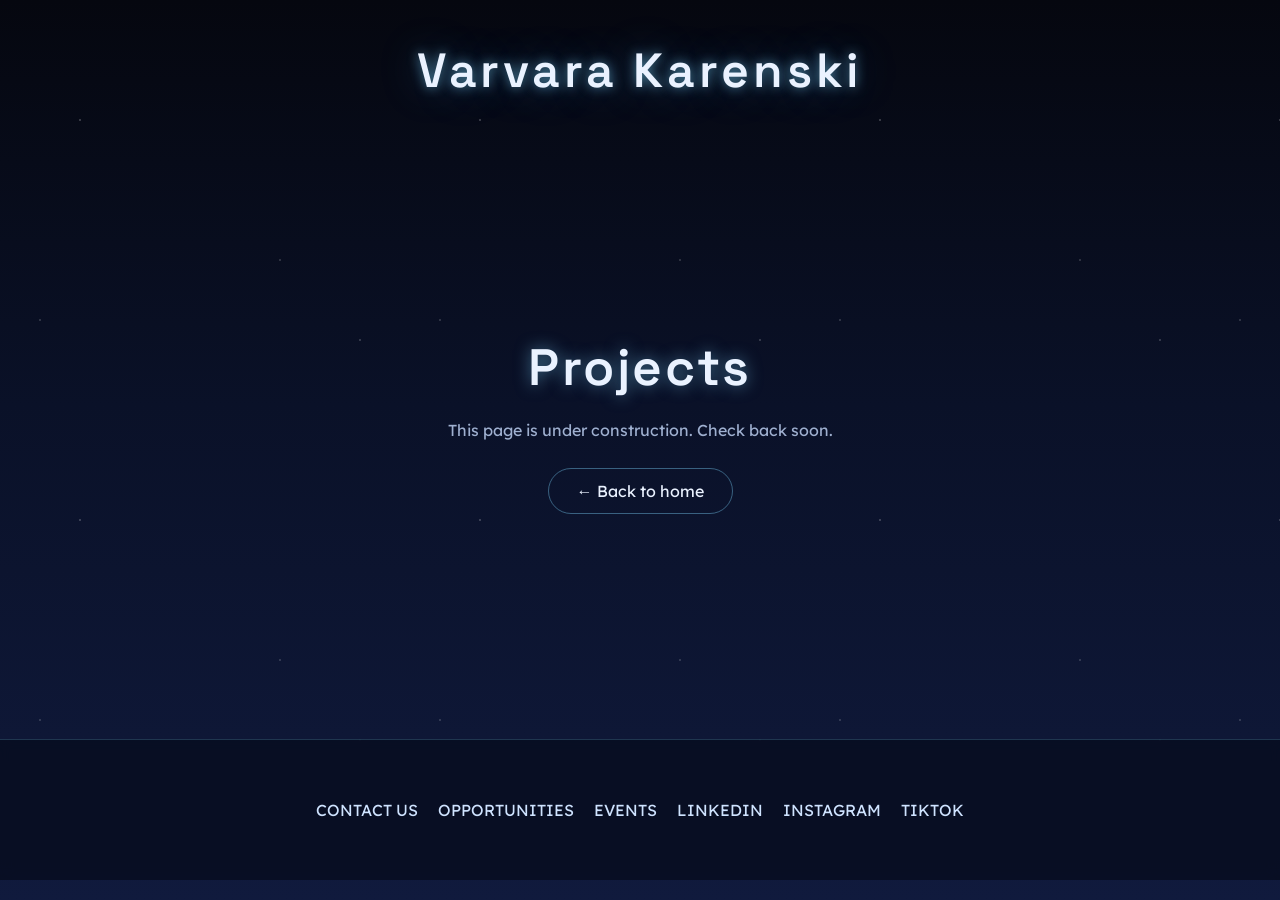
==== projects.html @ 0d8dbd5d "Added common theme and filler pages" ====
<!DOCTYPE html>
<html lang="en">
    <head>
        <meta charset="UTF-8">
        <title>Projects</title>
        <link rel="preconnect" href="https://fonts.googleapis.com">
        <link rel="preconnect" href="https://fonts.gstatic.com" crossorigin>
        <link href="https://fonts.googleapis.com/css2?family=Space+Grotesk:wght@400;500;600;700&family=Lexend:wght@300;400;500&display=swap" rel="stylesheet">
        <link rel="stylesheet" href="style.css">
    </head>
    <body>
        <div class="header">
            <a class="home-link" href="index.html">
                <h1>Varvara Karenski</h1>
            </a>
        </div>

        <div class="placeholder">
            <h2>Projects</h2>
            <p>This page is under construction. Check back soon.</p>
            <a class="back" href="index.html">&larr; Back to home</a>
        </div>

        <div class="footer">
            <a href="mailto:bostonastroinfo@gmail.com">CONTACT US</a>
            <a href="index.html">OPPORTUNITIES</a>
            <a href="index.html">EVENTS</a>
            <a href="">LINKEDIN</a>
            <a href="https://www.instagram.com/bostonastronomy/">INSTAGRAM</a>
            <a href="https://www.tiktok.com/@bostonastronomy?lang=en">TIKTOK</a>
        </div>
    </body>
</html>
---- style.css ----
* {
    box-sizing: border-box;
}

html, body {
    margin: 0;
    padding: 0;
    min-height: 100%;
}

body {
    font-family: 'Lexend', sans-serif;
    color: #eaf2ff;
    background-color: #05070f;
    background-image:
        radial-gradient(1.5px 1.5px at 20% 30%, rgba(255, 255, 255, 0.9), transparent 60%),
        radial-gradient(1.5px 1.5px at 70% 65%, rgba(255, 255, 255, 0.7), transparent 60%),
        radial-gradient(1px 1px at 50% 15%, rgba(255, 255, 255, 0.8), transparent 60%),
        radial-gradient(1px 1px at 85% 40%, rgba(255, 255, 255, 0.6), transparent 60%),
        radial-gradient(1.5px 1.5px at 10% 80%, rgba(255, 255, 255, 0.7), transparent 60%),
        radial-gradient(1px 1px at 35% 90%, rgba(255, 255, 255, 0.5), transparent 60%),
        radial-gradient(1px 1px at 60% 50%, rgba(255, 255, 255, 0.6), transparent 60%),
        radial-gradient(1.5px 1.5px at 90% 85%, rgba(255, 255, 255, 0.8), transparent 60%),
        linear-gradient(180deg, #05070f 0%, #0a1128 45%, #101a3d 100%);
    background-repeat: repeat, repeat, repeat, repeat, repeat, repeat, repeat, repeat, no-repeat;
    background-size: 400px 400px, 400px 400px, 400px 400px, 400px 400px, 400px 400px, 400px 400px, 400px 400px, 400px 400px, cover;
    background-attachment: fixed;
    min-height: 100vh;
}

.header {
    padding: 2.5rem 1.5rem 0.5rem;
    text-align: center;
}

.header h1 {
    display: inline-block;
    margin: 0;
    font-family: 'Space Grotesk', sans-serif;
    font-weight: 600;
    font-size: clamp(1.8rem, 4vw, 3rem);
    letter-spacing: 0.08em;
    color: #eaf2ff;
    text-shadow: 0 0 12px rgba(125, 216, 255, 0.6), 0 0 40px rgba(77, 168, 255, 0.35);
}

.home-link {
    text-decoration: none;
}

/* Placeholder pages (publications, projects, skills) */
.placeholder {
    min-height: 70vh;
    display: flex;
    flex-direction: column;
    align-items: center;
    justify-content: center;
    text-align: center;
    padding: 4rem 1.5rem;
    gap: 1.25rem;
}

.placeholder h2 {
    margin: 0;
    font-family: 'Space Grotesk', sans-serif;
    font-weight: 600;
    font-size: clamp(2rem, 5vw, 3.2rem);
    letter-spacing: 0.05em;
    color: #eaf2ff;
    text-shadow: 0 0 16px rgba(125, 216, 255, 0.5);
}

.placeholder p {
    margin: 0;
    max-width: 32rem;
    color: #9fb0d0;
}

.placeholder a.back {
    margin-top: 0.5rem;
    padding: 0.75rem 1.75rem;
    border: 1px solid rgba(125, 216, 255, 0.4);
    border-radius: 999px;
    color: #eaf2ff;
    text-decoration: none;
    transition: background-color 0.25s ease, box-shadow 0.25s ease;
}

.placeholder a.back:hover {
    background-color: rgba(125, 216, 255, 0.12);
    box-shadow: 0 0 20px rgba(77, 168, 255, 0.35);
}

.footer {
    background-color: rgba(8, 14, 32, 0.85);
    border-top: 1px solid rgba(125, 216, 255, 0.2);
    backdrop-filter: blur(6px);
    margin: 0;
    padding: 50px;
    display: flex;
    flex-direction: row;
    flex-wrap: wrap;
    justify-content: center;
    align-items: center;
}

.footer a {
    font-family: 'Lexend', sans-serif;
    color: #cfe3ff;
    text-decoration: none;
    padding: 10px;
    transition: color 0.25s ease, text-shadow 0.25s ease;
}

.footer a:hover {
    color: #ffb37d;
    text-shadow: 0 0 10px rgba(255, 145, 77, 0.6);
}
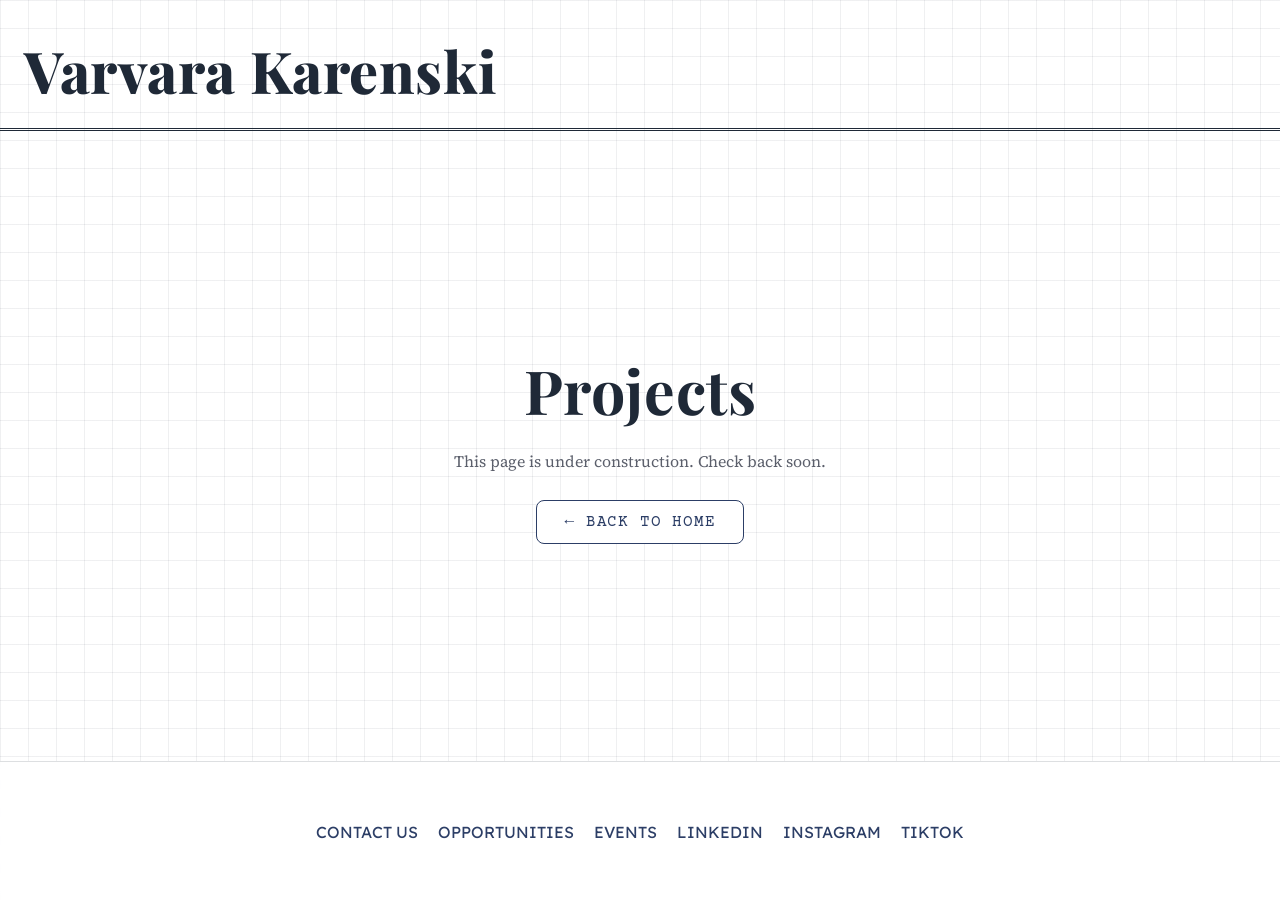
==== commit 4cf1b893: "Homepage redesign" ====
--- a/projects.html
+++ b/projects.html
@@ -5,7 +5,7 @@
         <title>Projects</title>
         <link rel="preconnect" href="https://fonts.googleapis.com">
         <link rel="preconnect" href="https://fonts.gstatic.com" crossorigin>
-        <link href="https://fonts.googleapis.com/css2?family=Space+Grotesk:wght@400;500;600;700&family=Lexend:wght@300;400;500&display=swap" rel="stylesheet">
+        <link href="https://fonts.googleapis.com/css2?family=Playfair+Display:wght@600;700;800&family=Source+Serif+4:wght@400;600&family=Courier+Prime:wght@400;700&family=Lexend:wght@300;400;500&display=swap" rel="stylesheet">
         <link rel="stylesheet" href="style.css">
     </head>
     <body>
--- a/style.css
+++ b/style.css
@@ -9,46 +9,70 @@
 }
 
 body {
-    font-family: 'Lexend', sans-serif;
-    color: #eaf2ff;
-    background-color: #05070f;
+    font-family: 'Source Serif 4', Georgia, serif;
+    color: #2c2c34;
+    background-color: #ffffff;
     background-image:
-        radial-gradient(1.5px 1.5px at 20% 30%, rgba(255, 255, 255, 0.9), transparent 60%),
-        radial-gradient(1.5px 1.5px at 70% 65%, rgba(255, 255, 255, 0.7), transparent 60%),
-        radial-gradient(1px 1px at 50% 15%, rgba(255, 255, 255, 0.8), transparent 60%),
-        radial-gradient(1px 1px at 85% 40%, rgba(255, 255, 255, 0.6), transparent 60%),
-        radial-gradient(1.5px 1.5px at 10% 80%, rgba(255, 255, 255, 0.7), transparent 60%),
-        radial-gradient(1px 1px at 35% 90%, rgba(255, 255, 255, 0.5), transparent 60%),
-        radial-gradient(1px 1px at 60% 50%, rgba(255, 255, 255, 0.6), transparent 60%),
-        radial-gradient(1.5px 1.5px at 90% 85%, rgba(255, 255, 255, 0.8), transparent 60%),
-        linear-gradient(180deg, #05070f 0%, #0a1128 45%, #101a3d 100%);
-    background-repeat: repeat, repeat, repeat, repeat, repeat, repeat, repeat, repeat, no-repeat;
-    background-size: 400px 400px, 400px 400px, 400px 400px, 400px 400px, 400px 400px, 400px 400px, 400px 400px, 400px 400px, cover;
+        linear-gradient(to right, rgba(30, 41, 59, 0.07) 1px, transparent 1px),
+        linear-gradient(to bottom, rgba(30, 41, 59, 0.07) 1px, transparent 1px);
+    background-size: 28px 28px;
+    background-position: 0 0;
     background-attachment: fixed;
     min-height: 100vh;
 }
 
+.navbar{
+    background-color: #ffffff;
+    height: 100px;
+    margin: 0;
+    padding: 0;
+    border-bottom: 1.5px solid rgba(30, 41, 59, 0.15);
+    /*Flex*/
+    display: flex;
+    flex-direction: row;
+    flex-wrap: nowrap;
+    justify-content: center;
+    align-items: center;
+    }
+
+.navbar a{
+    color: #1f2937;
+    text-decoration: none;
+    padding: 15px;
+    font-family: 'Lexend', sans-serif;
+}
+
+.navbar a:hover{
+    color: #d1495b;
+    text-decoration: none;
+    padding: 15px;
+}
+
+.navbar img{
+    height: 80%;
+    width: auto;
+    padding: 5px;
+}
+
 .header {
-    padding: 2.5rem 1.5rem 0.5rem;
-    text-align: center;
+    padding: 2rem 1.5rem 1.25rem;
+    border-bottom: 3px double #1f2937;
 }
 
 .header h1 {
     display: inline-block;
     margin: 0;
-    font-family: 'Space Grotesk', sans-serif;
-    font-weight: 600;
-    font-size: clamp(1.8rem, 4vw, 3rem);
-    letter-spacing: 0.08em;
-    color: #eaf2ff;
-    text-shadow: 0 0 12px rgba(125, 216, 255, 0.6), 0 0 40px rgba(77, 168, 255, 0.35);
+    font-family: 'Playfair Display', serif;
+    font-weight: 800;
+    font-size: clamp(2.2rem, 5vw, 3.6rem);
+    letter-spacing: 0.01em;
+    color: #1f2937;
 }
 
 .home-link {
     text-decoration: none;
 }
 
-/* Placeholder pages (publications, projects, skills) */
 .placeholder {
     min-height: 70vh;
     display: flex;
@@ -62,39 +86,43 @@
 
 .placeholder h2 {
     margin: 0;
-    font-family: 'Space Grotesk', sans-serif;
-    font-weight: 600;
-    font-size: clamp(2rem, 5vw, 3.2rem);
-    letter-spacing: 0.05em;
-    color: #eaf2ff;
-    text-shadow: 0 0 16px rgba(125, 216, 255, 0.5);
+    font-family: 'Playfair Display', serif;
+    font-weight: 700;
+    font-size: clamp(2.4rem, 6vw, 3.8rem);
+    letter-spacing: 0.01em;
+    color: #1f2937;
 }
 
 .placeholder p {
     margin: 0;
     max-width: 32rem;
-    color: #9fb0d0;
+    color: #5b5f6b;
 }
 
 .placeholder a.back {
     margin-top: 0.5rem;
     padding: 0.75rem 1.75rem;
-    border: 1px solid rgba(125, 216, 255, 0.4);
-    border-radius: 999px;
-    color: #eaf2ff;
+    border: 1.5px solid #2c3e66;
+    border-radius: 8px;
+    background-color: #ffffff;
+    color: #2c3e66;
     text-decoration: none;
-    transition: background-color 0.25s ease, box-shadow 0.25s ease;
+    font-family: 'Courier Prime', monospace;
+    text-transform: uppercase;
+    letter-spacing: 0.05em;
+    transition: background-color 0.25s ease, box-shadow 0.25s ease, transform 0.15s ease;
 }
 
 .placeholder a.back:hover {
-    background-color: rgba(125, 216, 255, 0.12);
-    box-shadow: 0 0 20px rgba(77, 168, 255, 0.35);
+    background-color: #eef2ff;
+    box-shadow: 2px 2px 0 rgba(44, 62, 102, 0.4);
+    transform: translate(-1px, -1px);
 }
 
 .footer {
-    background-color: rgba(8, 14, 32, 0.85);
-    border-top: 1px solid rgba(125, 216, 255, 0.2);
-    backdrop-filter: blur(6px);
+    background-color: rgba(255, 255, 255, 0.9);
+    border-top: 1.5px solid rgba(30, 41, 59, 0.15);
+    backdrop-filter: blur(4px);
     margin: 0;
     padding: 50px;
     display: flex;
@@ -106,13 +134,12 @@
 
 .footer a {
     font-family: 'Lexend', sans-serif;
-    color: #cfe3ff;
+    color: #2c3e66;
     text-decoration: none;
     padding: 10px;
-    transition: color 0.25s ease, text-shadow 0.25s ease;
+    transition: color 0.25s ease;
 }
 
 .footer a:hover {
-    color: #ffb37d;
-    text-shadow: 0 0 10px rgba(255, 145, 77, 0.6);
+    color: #d1495b;
 }
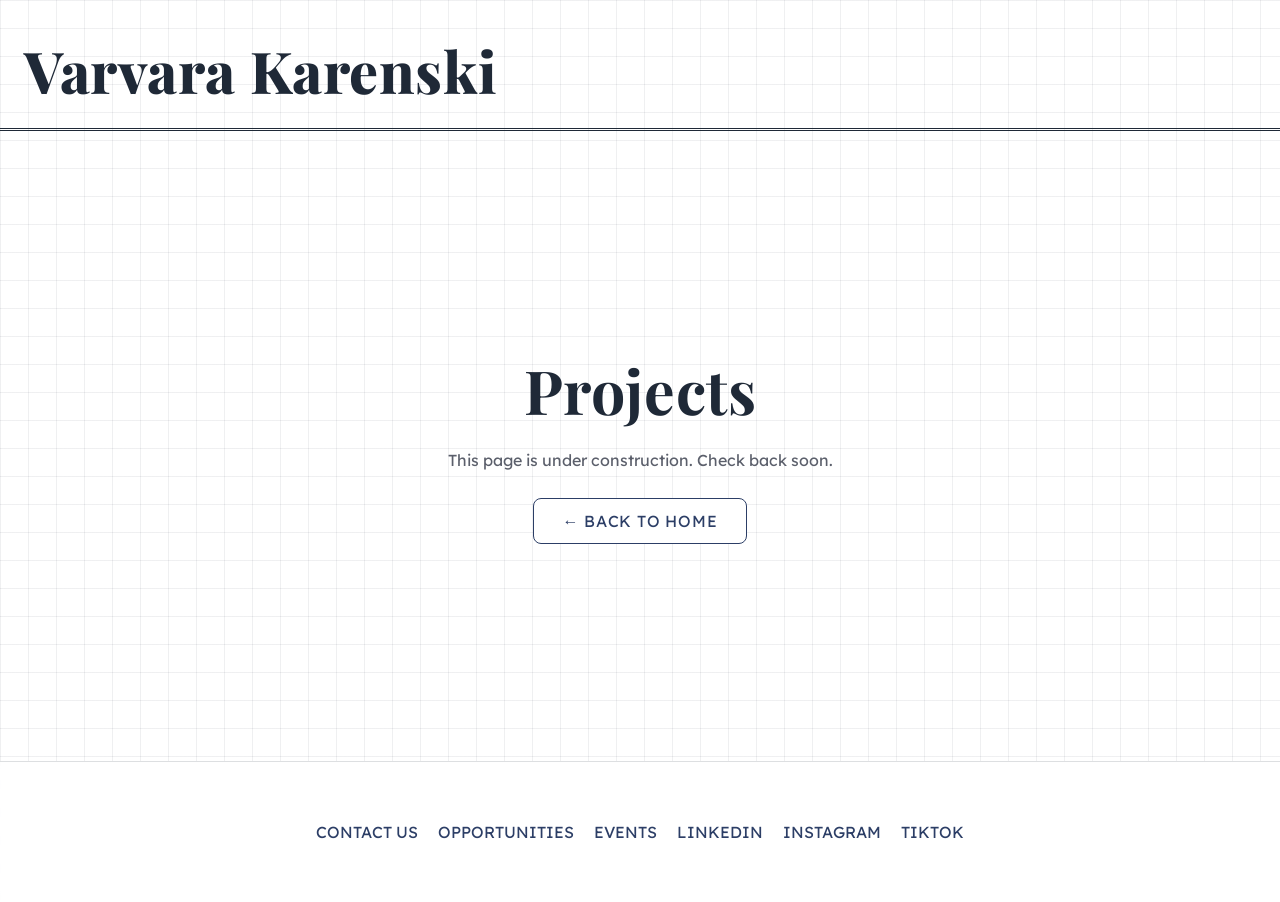
==== commit 05ea3f19: "Updating tutoring page" ====
--- a/projects.html
+++ b/projects.html
@@ -5,7 +5,7 @@
         <title>Projects</title>
         <link rel="preconnect" href="https://fonts.googleapis.com">
         <link rel="preconnect" href="https://fonts.gstatic.com" crossorigin>
-        <link href="https://fonts.googleapis.com/css2?family=Playfair+Display:wght@600;700;800&family=Source+Serif+4:wght@400;600&family=Courier+Prime:wght@400;700&family=Lexend:wght@300;400;500&display=swap" rel="stylesheet">
+        <link href="https://fonts.googleapis.com/css2?family=Playfair+Display:wght@600;700;800&family=Lexend:wght@300;400;500&display=swap" rel="stylesheet">
         <link rel="stylesheet" href="style.css">
     </head>
     <body>
--- a/style.css
+++ b/style.css
@@ -9,7 +9,7 @@
 }
 
 body {
-    font-family: 'Source Serif 4', Georgia, serif;
+    font-family: 'Lexend', sans-serif;
     color: #2c2c34;
     background-color: #ffffff;
     background-image:
@@ -99,7 +99,7 @@
     color: #5b5f6b;
 }
 
-.placeholder a.back {
+a.back {
     margin-top: 0.5rem;
     padding: 0.75rem 1.75rem;
     border: 1.5px solid #2c3e66;
@@ -107,13 +107,13 @@
     background-color: #ffffff;
     color: #2c3e66;
     text-decoration: none;
-    font-family: 'Courier Prime', monospace;
+    font-family: 'Lexend', sans-serif;
     text-transform: uppercase;
     letter-spacing: 0.05em;
     transition: background-color 0.25s ease, box-shadow 0.25s ease, transform 0.15s ease;
 }
 
-.placeholder a.back:hover {
+a.back:hover {
     background-color: #eef2ff;
     box-shadow: 2px 2px 0 rgba(44, 62, 102, 0.4);
     transform: translate(-1px, -1px);
@@ -143,3 +143,21 @@
 .footer a:hover {
     color: #d1495b;
 }
+
+.paperlink {
+    display: inline-block;
+    margin-top: 1.25rem;
+    font-family: 'Lexend', sans-serif;
+    text-transform: uppercase;
+    letter-spacing: 0.05em;
+    font-size: 0.85rem;
+    color: #2c3e66;
+    text-decoration: none;
+    border-bottom: 1.5px solid currentColor;
+    padding-bottom: 2px;
+    transition: color 0.2s ease;
+}
+
+.paperlink:hover {
+    color: #d1495b;
+}
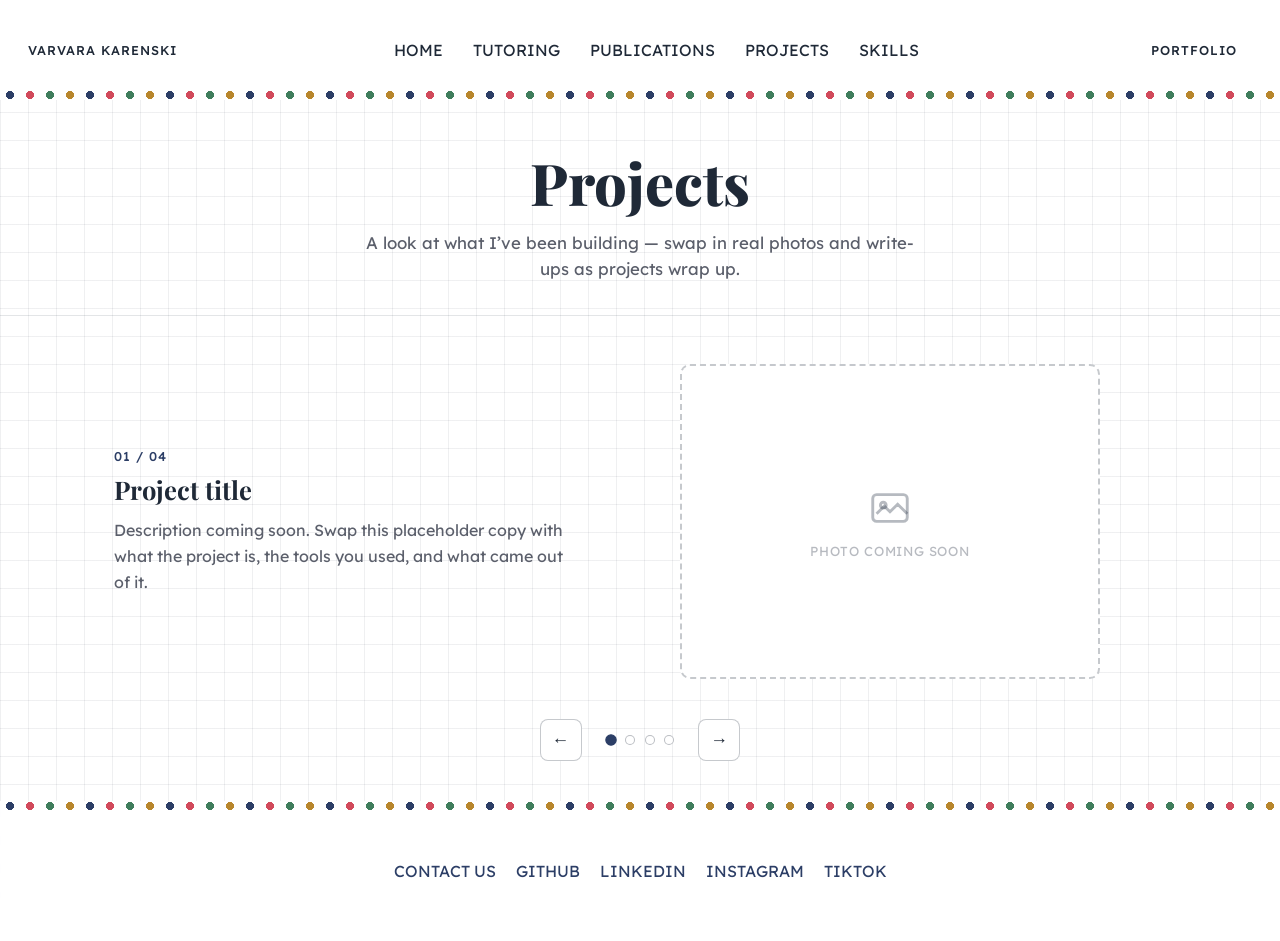
==== commit ddb675c7: "added decor and updated skills and tutoring" ====
--- a/projects.html
+++ b/projects.html
@@ -7,27 +7,157 @@
         <link rel="preconnect" href="https://fonts.gstatic.com" crossorigin>
         <link href="https://fonts.googleapis.com/css2?family=Playfair+Display:wght@600;700;800&family=Lexend:wght@300;400;500&display=swap" rel="stylesheet">
         <link rel="stylesheet" href="style.css">
+        <link rel="stylesheet" href="projects.css">
     </head>
     <body>
-        <div class="header">
-            <a class="home-link" href="index.html">
-                <h1>Varvara Karenski</h1>
-            </a>
+        <div class="navbar">
+            <span class="navbar-name">Varvara Karenski</span>
+            <div class="navbar-links">
+                <a href="index.html">HOME</a>
+                <a href="tutoring.html">TUTORING</a>
+                <a href="publications.html">PUBLICATIONS</a>
+                <a href="projects.html">PROJECTS</a>
+                <a href="skills.html">SKILLS</a>
+            </div>
+            <a class="navbar-brand" href="index.html">Portfolio</a>
         </div>
 
-        <div class="placeholder">
-            <h2>Projects</h2>
-            <p>This page is under construction. Check back soon.</p>
-            <a class="back" href="index.html">&larr; Back to home</a>
+        <div class="projectshero">
+            <h1>Projects</h1>
+            <p class="projectstagline">A look at what I&rsquo;ve been building &mdash; swap in real photos and write-ups as projects wrap up.</p>
+        </div>
+
+        <div class="projectscarousel">
+            <div class="carouselslides">
+                <div class="carouselslide" data-slide="1">
+                    <div class="carouseltext">
+                        <span class="slidecount">01 / 04</span>
+                        <h3>Project title</h3>
+                        <p>Description coming soon. Swap this placeholder copy with what the project is, the tools you used, and what came out of it.</p>
+                    </div>
+                    <div class="carouselimage">
+                        <div class="imageplaceholder">
+                            <svg viewBox="0 0 24 24" fill="none" stroke="currentColor" stroke-width="1.5">
+                                <rect x="3" y="5" width="18" height="14" rx="2"/>
+                                <circle cx="8.5" cy="10.5" r="1.5"/>
+                                <path d="M21 15l-5-5-4 4-3-3-4 4"/>
+                            </svg>
+                            <span>Photo coming soon</span>
+                        </div>
+                    </div>
+                </div>
+
+                <div class="carouselslide" data-slide="2" hidden>
+                    <div class="carouseltext">
+                        <span class="slidecount">02 / 04</span>
+                        <h3>Project title</h3>
+                        <p>Description coming soon. Swap this placeholder copy with what the project is, the tools you used, and what came out of it.</p>
+                    </div>
+                    <div class="carouselimage">
+                        <div class="imageplaceholder">
+                            <svg viewBox="0 0 24 24" fill="none" stroke="currentColor" stroke-width="1.5">
+                                <rect x="3" y="5" width="18" height="14" rx="2"/>
+                                <circle cx="8.5" cy="10.5" r="1.5"/>
+                                <path d="M21 15l-5-5-4 4-3-3-4 4"/>
+                            </svg>
+                            <span>Photo coming soon</span>
+                        </div>
+                    </div>
+                </div>
+
+                <div class="carouselslide" data-slide="3" hidden>
+                    <div class="carouseltext">
+                        <span class="slidecount">03 / 04</span>
+                        <h3>Project title</h3>
+                        <p>Description coming soon. Swap this placeholder copy with what the project is, the tools you used, and what came out of it.</p>
+                    </div>
+                    <div class="carouselimage">
+                        <div class="imageplaceholder">
+                            <svg viewBox="0 0 24 24" fill="none" stroke="currentColor" stroke-width="1.5">
+                                <rect x="3" y="5" width="18" height="14" rx="2"/>
+                                <circle cx="8.5" cy="10.5" r="1.5"/>
+                                <path d="M21 15l-5-5-4 4-3-3-4 4"/>
+                            </svg>
+                            <span>Photo coming soon</span>
+                        </div>
+                    </div>
+                </div>
+
+                <div class="carouselslide" data-slide="4" hidden>
+                    <div class="carouseltext">
+                        <span class="slidecount">04 / 04</span>
+                        <h3>Project title</h3>
+                        <p>Description coming soon. Swap this placeholder copy with what the project is, the tools you used, and what came out of it.</p>
+                    </div>
+                    <div class="carouselimage">
+                        <div class="imageplaceholder">
+                            <svg viewBox="0 0 24 24" fill="none" stroke="currentColor" stroke-width="1.5">
+                                <rect x="3" y="5" width="18" height="14" rx="2"/>
+                                <circle cx="8.5" cy="10.5" r="1.5"/>
+                                <path d="M21 15l-5-5-4 4-3-3-4 4"/>
+                            </svg>
+                            <span>Photo coming soon</span>
+                        </div>
+                    </div>
+                </div>
+            </div>
+
+            <div class="carouselcontrols">
+                <button type="button" class="carouselarrow" data-dir="-1" aria-label="Previous project">&larr;</button>
+                <div class="carouseldots">
+                    <button type="button" class="dot active" data-slide-target="1" aria-label="Go to project 1"></button>
+                    <button type="button" class="dot" data-slide-target="2" aria-label="Go to project 2"></button>
+                    <button type="button" class="dot" data-slide-target="3" aria-label="Go to project 3"></button>
+                    <button type="button" class="dot" data-slide-target="4" aria-label="Go to project 4"></button>
+                </div>
+                <button type="button" class="carouselarrow" data-dir="1" aria-label="Next project">&rarr;</button>
+            </div>
         </div>
 
         <div class="footer">
             <a href="mailto:bostonastroinfo@gmail.com">CONTACT US</a>
-            <a href="index.html">OPPORTUNITIES</a>
-            <a href="index.html">EVENTS</a>
+            <a href="https://github.com/varvarakarenski" target="_blank" rel="noopener">GITHUB</a>
             <a href="">LINKEDIN</a>
             <a href="https://www.instagram.com/bostonastronomy/">INSTAGRAM</a>
             <a href="https://www.tiktok.com/@bostonastronomy?lang=en">TIKTOK</a>
         </div>
+
+        <script>
+            (function () {
+                var slides = Array.prototype.slice.call(document.querySelectorAll('.carouselslide'));
+                var dots = Array.prototype.slice.call(document.querySelectorAll('.dot'));
+                var current = 1;
+
+                function showSlide(n) {
+                    current = n;
+                    slides.forEach(function (slide) {
+                        var isMatch = Number(slide.dataset.slide) === n;
+                        slide.hidden = !isMatch;
+                        if (isMatch) {
+                            slide.classList.remove('slide-pop');
+                            void slide.offsetWidth;
+                            slide.classList.add('slide-pop');
+                        }
+                    });
+                    dots.forEach(function (dot) {
+                        dot.classList.toggle('active', Number(dot.dataset.slideTarget) === n);
+                    });
+                }
+
+                document.querySelectorAll('.carouselarrow').forEach(function (btn) {
+                    btn.addEventListener('click', function () {
+                        var dir = Number(btn.dataset.dir);
+                        var next = ((current - 1 + dir + slides.length) % slides.length) + 1;
+                        showSlide(next);
+                    });
+                });
+
+                dots.forEach(function (dot) {
+                    dot.addEventListener('click', function () {
+                        showSlide(Number(dot.dataset.slideTarget));
+                    });
+                });
+            })();
+        </script>
     </body>
 </html>
--- a/style.css
+++ b/style.css
@@ -22,36 +22,94 @@
 }
 
 .navbar{
+    position: relative;
     background-color: #ffffff;
     height: 100px;
     margin: 0;
-    padding: 0;
-    border-bottom: 1.5px solid rgba(30, 41, 59, 0.15);
+    padding: 0 1.75rem;
+    box-sizing: border-box;
     /*Flex*/
     display: flex;
     flex-direction: row;
     flex-wrap: nowrap;
+    justify-content: space-between;
+    align-items: center;
+    gap: 1rem;
+    }
+
+.navbar::after {
+    content: '';
+    position: absolute;
+    left: 0;
+    right: 0;
+    bottom: 0;
+    height: 10px;
+    background-image:
+        radial-gradient(circle 4px at 10px 5px, #2c3e66 99%, transparent 100%),
+        radial-gradient(circle 4px at 30px 5px, #d1495b 99%, transparent 100%),
+        radial-gradient(circle 4px at 50px 5px, #3f7d5c 99%, transparent 100%),
+        radial-gradient(circle 4px at 70px 5px, #b8862c 99%, transparent 100%);
+    background-size: 80px 10px;
+    background-repeat: repeat-x;
+}
+
+.navbar-links {
+    display: flex;
+    flex-direction: row;
+    flex-wrap: nowrap;
+    align-items: center;
     justify-content: center;
-    align-items: center;
-    }
+    flex: 1 1 auto;
+}
+
+.navbar-brand,
+.navbar-name {
+    flex: 0 0 auto;
+    white-space: nowrap;
+    text-decoration: none;
+    font-family: 'Lexend', sans-serif;
+    font-size: 0.8rem;
+    font-weight: 500;
+    text-transform: uppercase;
+    letter-spacing: 0.08em;
+    color: #1f2937;
+    transition: color 0.2s ease;
+}
 
 .navbar a{
     color: #1f2937;
     text-decoration: none;
     padding: 15px;
     font-family: 'Lexend', sans-serif;
-}
-
-.navbar a:hover{
-    color: #d1495b;
-    text-decoration: none;
-    padding: 15px;
 }
 
 .navbar img{
     height: 80%;
     width: auto;
     padding: 5px;
+}
+
+@media (max-width: 700px) {
+    .navbar {
+        height: auto;
+        flex-wrap: wrap;
+        justify-content: center;
+        row-gap: 0.5rem;
+        column-gap: 1.25rem;
+        padding: 1rem 1.25rem 1.25rem;
+    }
+
+    .navbar-links {
+        order: 3;
+        flex: 1 1 100%;
+        flex-wrap: wrap;
+        row-gap: 0.25rem;
+    }
+
+    .navbar a {
+        padding: 6px 10px;
+        font-size: 0.9rem;
+    }
 }
 
 .header {
@@ -120,8 +178,8 @@
 }
 
 .footer {
+    position: relative;
     background-color: rgba(255, 255, 255, 0.9);
-    border-top: 1.5px solid rgba(30, 41, 59, 0.15);
     backdrop-filter: blur(4px);
     margin: 0;
     padding: 50px;
@@ -130,6 +188,22 @@
     flex-wrap: wrap;
     justify-content: center;
     align-items: center;
+}
+
+.footer::before {
+    content: '';
+    position: absolute;
+    left: 0;
+    right: 0;
+    top: 0;
+    height: 10px;
+    background-image:
+        radial-gradient(circle 4px at 10px 5px, #2c3e66 99%, transparent 100%),
+        radial-gradient(circle 4px at 30px 5px, #d1495b 99%, transparent 100%),
+        radial-gradient(circle 4px at 50px 5px, #3f7d5c 99%, transparent 100%),
+        radial-gradient(circle 4px at 70px 5px, #b8862c 99%, transparent 100%);
+    background-size: 80px 10px;
+    background-repeat: repeat-x;
 }
 
 .footer a {
--- a/projects.css
+++ b/projects.css
@@ -0,0 +1,213 @@
+.projectshero {
+    text-align: center;
+    padding: 2.75rem 1.5rem 2rem;
+    border-bottom: 1.5px solid rgba(30, 41, 59, 0.12);
+}
+
+.projectshero h1 {
+    margin: 0 0 0.6rem;
+    font-family: 'Playfair Display', serif;
+    font-weight: 800;
+    font-size: clamp(2.2rem, 5.5vw, 3.6rem);
+    color: #1f2937;
+}
+
+.projectstagline {
+    max-width: 36rem;
+    margin: 0 auto;
+    color: #5b5f6b;
+    font-size: 1.05rem;
+    line-height: 1.6;
+}
+
+.projectscarousel {
+    max-width: 1100px;
+    margin: 0 auto;
+    padding: 3rem 1.5rem 2.5rem;
+}
+
+.carouselslide {
+    display: flex;
+    align-items: center;
+    gap: 3rem;
+}
+
+.carouselslide[hidden] {
+    display: none;
+}
+
+@keyframes slidePop {
+    from {
+        opacity: 0;
+        transform: translateY(8px);
+    }
+    to {
+        opacity: 1;
+        transform: translateY(0);
+    }
+}
+
+.carouselslide.slide-pop {
+    animation: slidePop 0.35s ease;
+}
+
+.carouseltext {
+    flex: 1 1 45%;
+}
+
+.carouselslide[data-slide="1"] {
+    --accent: #2c3e66;
+}
+
+.carouselslide[data-slide="2"] {
+    --accent: #d1495b;
+}
+
+.carouselslide[data-slide="3"] {
+    --accent: #3f7d5c;
+}
+
+.carouselslide[data-slide="4"] {
+    --accent: #b8862c;
+}
+
+.slidecount {
+    display: block;
+    margin-bottom: 0.5rem;
+    font-family: 'Lexend', sans-serif;
+    font-size: 0.8rem;
+    font-weight: 500;
+    letter-spacing: 0.08em;
+    text-transform: uppercase;
+    color: var(--accent, #8b8f9a);
+}
+
+.carouseltext h3 {
+    margin: 0 0 0.75rem;
+    font-family: 'Playfair Display', serif;
+    font-weight: 700;
+    font-size: 1.6rem;
+    color: #1f2937;
+}
+
+.carouseltext p {
+    margin: 0;
+    color: #5b5f6b;
+    line-height: 1.6;
+}
+
+.carouselimage {
+    flex: 1 1 55%;
+    display: flex;
+    justify-content: center;
+}
+
+.imageplaceholder {
+    width: 100%;
+    max-width: 420px;
+    aspect-ratio: 4 / 3;
+    display: flex;
+    flex-direction: column;
+    align-items: center;
+    justify-content: center;
+    gap: 0.75rem;
+    border: 2px dashed rgba(30, 41, 59, 0.25);
+    border-radius: 10px;
+    background-color: #ffffff;
+    color: rgba(30, 41, 59, 0.32);
+}
+
+.imageplaceholder svg {
+    width: 46px;
+    height: 46px;
+}
+
+.imageplaceholder span {
+    font-family: 'Lexend', sans-serif;
+    font-size: 0.82rem;
+    text-transform: uppercase;
+    letter-spacing: 0.05em;
+}
+
+.carouselcontrols {
+    display: flex;
+    align-items: center;
+    justify-content: center;
+    gap: 1.5rem;
+    margin-top: 2.5rem;
+}
+
+.carouselarrow {
+    width: 42px;
+    height: 42px;
+    display: flex;
+    align-items: center;
+    justify-content: center;
+    border: 1.5px solid rgba(30, 41, 59, 0.25);
+    border-radius: 8px;
+    background-color: #ffffff;
+    color: #1f2937;
+    font-size: 1.1rem;
+    cursor: pointer;
+    transition: border-color 0.2s ease, transform 0.15s ease, background-color 0.2s ease;
+}
+
+.carouselarrow:hover {
+    border-color: #2c3e66;
+    background-color: #f7f8fc;
+    transform: translateY(-1px);
+}
+
+.carouseldots {
+    display: flex;
+    gap: 0.6rem;
+}
+
+.dot {
+    width: 10px;
+    height: 10px;
+    padding: 0;
+    border: 1.5px solid rgba(30, 41, 59, 0.3);
+    border-radius: 50%;
+    background-color: #ffffff;
+    cursor: pointer;
+    transition: background-color 0.2s ease, border-color 0.2s ease, transform 0.15s ease;
+}
+
+.dot:nth-child(1) {
+    --accent: #2c3e66;
+}
+
+.dot:nth-child(2) {
+    --accent: #d1495b;
+}
+
+.dot:nth-child(3) {
+    --accent: #3f7d5c;
+}
+
+.dot:nth-child(4) {
+    --accent: #b8862c;
+}
+
+.dot:hover {
+    border-color: var(--accent, #2c3e66);
+}
+
+.dot.active {
+    background-color: var(--accent, #1f2937);
+    border-color: var(--accent, #1f2937);
+    transform: scale(1.15);
+}
+
+.projectsback {
+    display: flex;
+    justify-content: center;
+    padding: 0 1.5rem 3rem;
+}
+
+@media (max-width: 720px) {
+    .carouselslide {
+        flex-direction: column;
+    }
+}
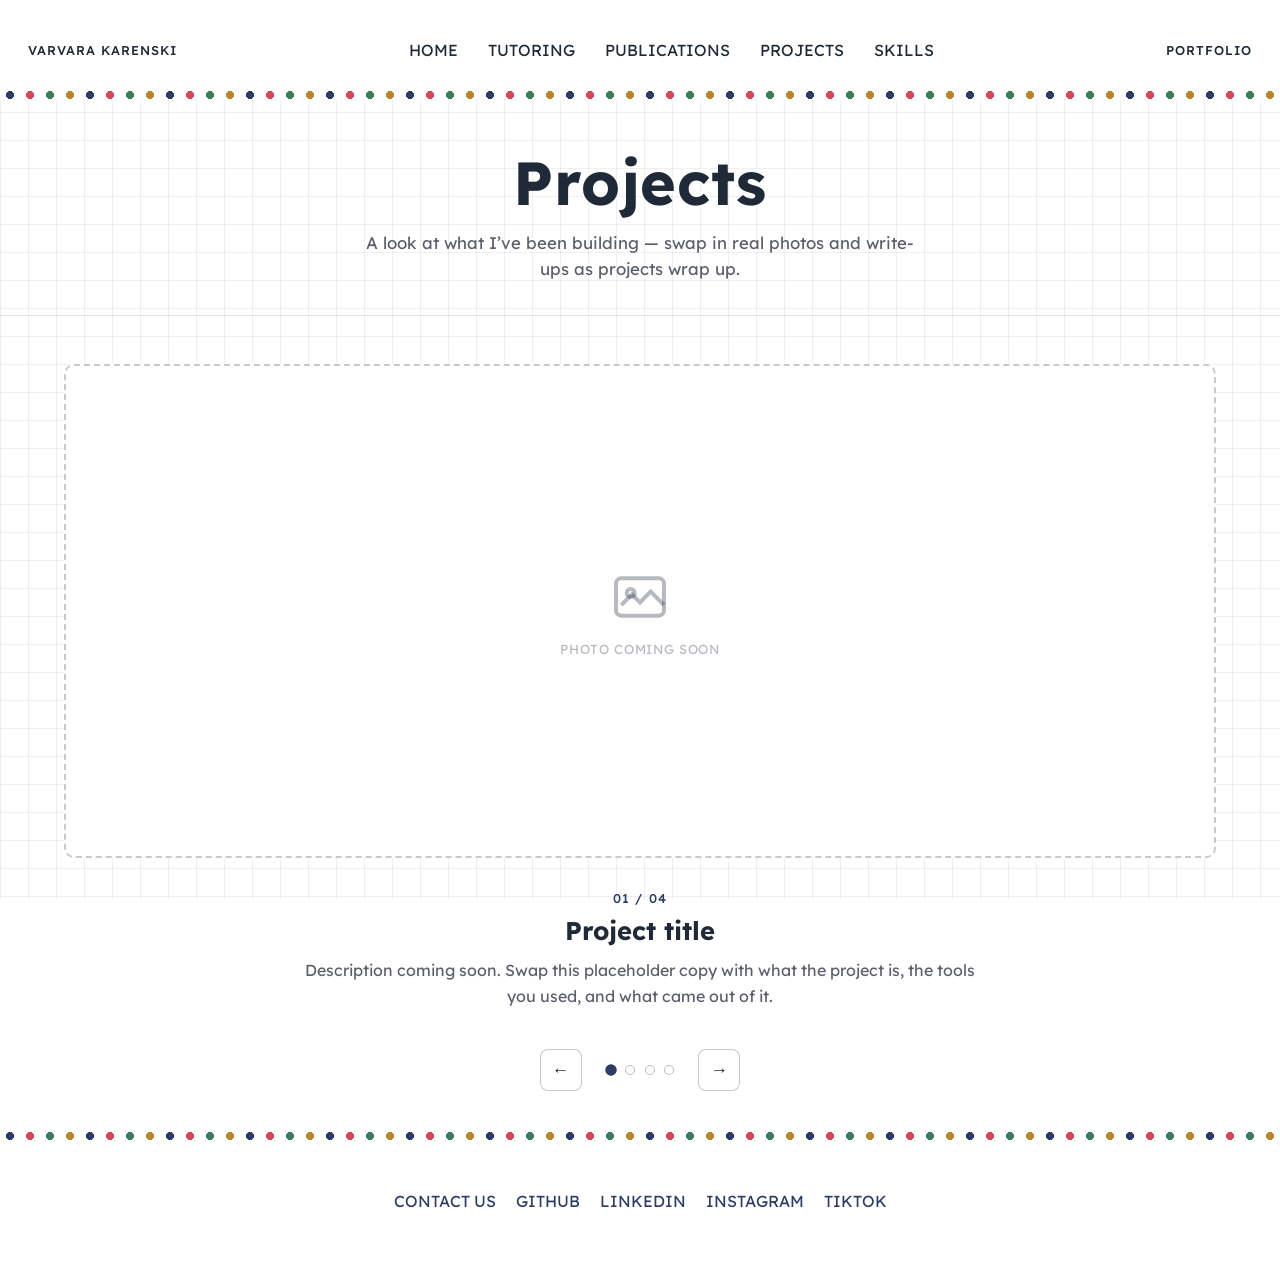
==== commit a989e580: "Font updates" ====
--- a/projects.html
+++ b/projects.html
@@ -5,7 +5,7 @@
         <title>Projects</title>
         <link rel="preconnect" href="https://fonts.googleapis.com">
         <link rel="preconnect" href="https://fonts.gstatic.com" crossorigin>
-        <link href="https://fonts.googleapis.com/css2?family=Playfair+Display:wght@600;700;800&family=Lexend:wght@300;400;500&display=swap" rel="stylesheet">
+        <link href="https://fonts.googleapis.com/css2?family=Lexend:wght@300;400;500;700;800&display=swap" rel="stylesheet">
         <link rel="stylesheet" href="style.css">
         <link rel="stylesheet" href="projects.css">
     </head>
@@ -19,7 +19,7 @@
                 <a href="projects.html">PROJECTS</a>
                 <a href="skills.html">SKILLS</a>
             </div>
-            <a class="navbar-brand" href="index.html">Portfolio</a>
+            <span class="navbar-brand">Portfolio</span>
         </div>
 
         <div class="projectshero">
--- a/style.css
+++ b/style.css
@@ -120,7 +120,7 @@
 .header h1 {
     display: inline-block;
     margin: 0;
-    font-family: 'Playfair Display', serif;
+    font-family: 'Lexend', sans-serif;
     font-weight: 800;
     font-size: clamp(2.2rem, 5vw, 3.6rem);
     letter-spacing: 0.01em;
@@ -144,7 +144,7 @@
 
 .placeholder h2 {
     margin: 0;
-    font-family: 'Playfair Display', serif;
+    font-family: 'Lexend', sans-serif;
     font-weight: 700;
     font-size: clamp(2.4rem, 6vw, 3.8rem);
     letter-spacing: 0.01em;
--- a/projects.css
+++ b/projects.css
@@ -6,9 +6,10 @@
 
 .projectshero h1 {
     margin: 0 0 0.6rem;
-    font-family: 'Playfair Display', serif;
-    font-weight: 800;
-    font-size: clamp(2.2rem, 5.5vw, 3.6rem);
+    font-family: 'Lexend', sans-serif;
+    font-weight: 700;
+    font-size: clamp(2.4rem, 6vw, 3.8rem);
+    letter-spacing: 0.01em;
     color: #1f2937;
 }
 
@@ -21,15 +22,16 @@
 }
 
 .projectscarousel {
-    max-width: 1100px;
+    max-width: 1200px;
     margin: 0 auto;
     padding: 3rem 1.5rem 2.5rem;
 }
 
 .carouselslide {
     display: flex;
-    align-items: center;
-    gap: 3rem;
+    flex-direction: column;
+    align-items: center;
+    gap: 2rem;
 }
 
 .carouselslide[hidden] {
@@ -52,7 +54,10 @@
 }
 
 .carouseltext {
-    flex: 1 1 45%;
+    order: 2;
+    width: 100%;
+    max-width: 700px;
+    text-align: center;
 }
 
 .carouselslide[data-slide="1"] {
@@ -84,7 +89,7 @@
 
 .carouseltext h3 {
     margin: 0 0 0.75rem;
-    font-family: 'Playfair Display', serif;
+    font-family: 'Lexend', sans-serif;
     font-weight: 700;
     font-size: 1.6rem;
     color: #1f2937;
@@ -97,15 +102,15 @@
 }
 
 .carouselimage {
-    flex: 1 1 55%;
+    order: 1;
+    width: 100%;
     display: flex;
     justify-content: center;
 }
 
 .imageplaceholder {
     width: 100%;
-    max-width: 420px;
-    aspect-ratio: 4 / 3;
+    aspect-ratio: 21 / 9;
     display: flex;
     flex-direction: column;
     align-items: center;
@@ -118,8 +123,8 @@
 }
 
 .imageplaceholder svg {
-    width: 46px;
-    height: 46px;
+    width: 64px;
+    height: 64px;
 }
 
 .imageplaceholder span {
@@ -206,8 +211,3 @@
     padding: 0 1.5rem 3rem;
 }
 
-@media (max-width: 720px) {
-    .carouselslide {
-        flex-direction: column;
-    }
-}
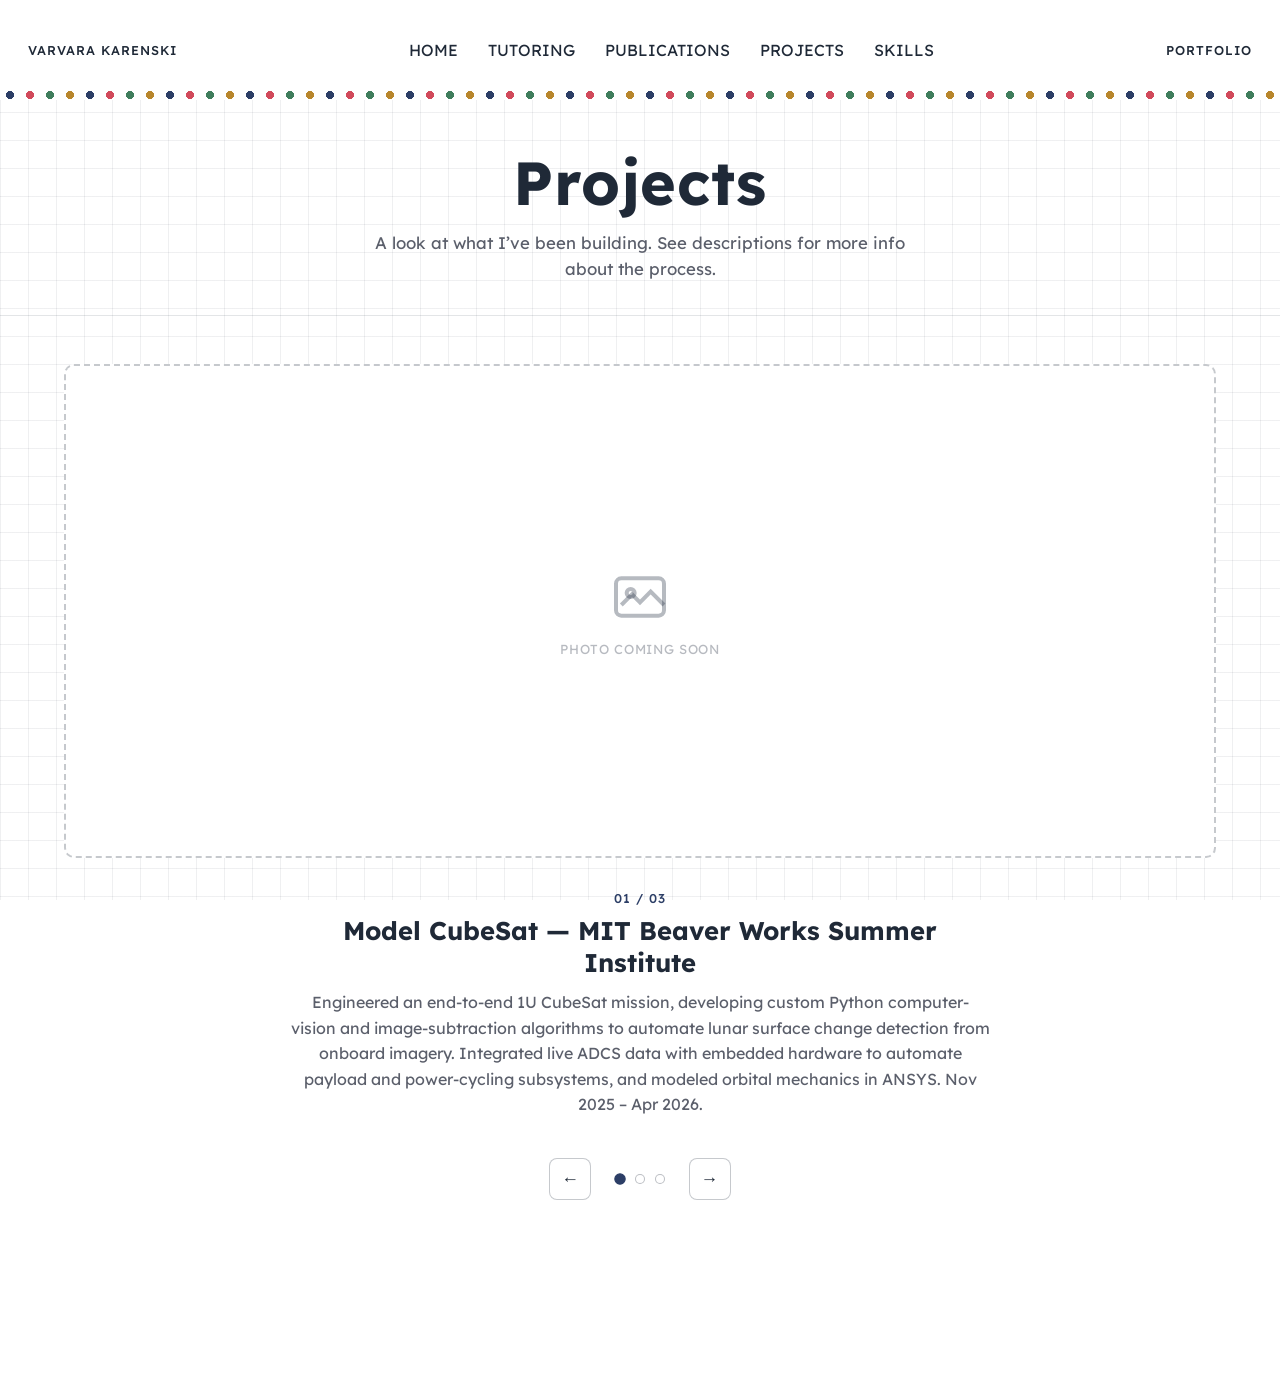
==== commit c6d9c888: "replaced empty space" ====
--- a/projects.html
+++ b/projects.html
@@ -24,16 +24,16 @@
 
         <div class="projectshero">
             <h1>Projects</h1>
-            <p class="projectstagline">A look at what I&rsquo;ve been building &mdash; swap in real photos and write-ups as projects wrap up.</p>
+            <p class="projectstagline">A look at what I&rsquo;ve been building. See descriptions for more info about the process.</p>
         </div>
 
         <div class="projectscarousel">
             <div class="carouselslides">
                 <div class="carouselslide" data-slide="1">
                     <div class="carouseltext">
-                        <span class="slidecount">01 / 04</span>
-                        <h3>Project title</h3>
-                        <p>Description coming soon. Swap this placeholder copy with what the project is, the tools you used, and what came out of it.</p>
+                        <span class="slidecount">01 / 03</span>
+                        <h3>Model CubeSat &mdash; MIT Beaver Works Summer Institute</h3>
+                        <p>Engineered an end-to-end 1U CubeSat mission, developing custom Python computer-vision and image-subtraction algorithms to automate lunar surface change detection from onboard imagery. Integrated live ADCS data with embedded hardware to automate payload and power-cycling subsystems, and modeled orbital mechanics in ANSYS. Nov 2025 &ndash; Apr 2026.</p>
                     </div>
                     <div class="carouselimage">
                         <div class="imageplaceholder">
@@ -49,9 +49,9 @@
 
                 <div class="carouselslide" data-slide="2" hidden>
                     <div class="carouseltext">
-                        <span class="slidecount">02 / 04</span>
-                        <h3>Project title</h3>
-                        <p>Description coming soon. Swap this placeholder copy with what the project is, the tools you used, and what came out of it.</p>
+                        <span class="slidecount">02 / 03</span>
+                        <h3>Software-Defined Radio &amp; SAR &mdash; MIT Beaver Works / MIT Radio Society</h3>
+                        <p>Used SDR to track hidden transmitters and communicate with satellites, and operated Synthetic Aperture Radar (SAR) to image environments. Earned an FCC Technician Class Amateur Radio License.</p>
                     </div>
                     <div class="carouselimage">
                         <div class="imageplaceholder">
@@ -67,27 +67,9 @@
 
                 <div class="carouselslide" data-slide="3" hidden>
                     <div class="carouseltext">
-                        <span class="slidecount">03 / 04</span>
-                        <h3>Project title</h3>
-                        <p>Description coming soon. Swap this placeholder copy with what the project is, the tools you used, and what came out of it.</p>
-                    </div>
-                    <div class="carouselimage">
-                        <div class="imageplaceholder">
-                            <svg viewBox="0 0 24 24" fill="none" stroke="currentColor" stroke-width="1.5">
-                                <rect x="3" y="5" width="18" height="14" rx="2"/>
-                                <circle cx="8.5" cy="10.5" r="1.5"/>
-                                <path d="M21 15l-5-5-4 4-3-3-4 4"/>
-                            </svg>
-                            <span>Photo coming soon</span>
-                        </div>
-                    </div>
-                </div>
-
-                <div class="carouselslide" data-slide="4" hidden>
-                    <div class="carouseltext">
-                        <span class="slidecount">04 / 04</span>
-                        <h3>Project title</h3>
-                        <p>Description coming soon. Swap this placeholder copy with what the project is, the tools you used, and what came out of it.</p>
+                        <span class="slidecount">03 / 03</span>
+                        <h3>CV Traffic Management Optimization &mdash; MIT Blueprint</h3>
+                        <p>Built an automated traffic system using OpenCV and machine learning for real-time vehicle detection and flow-rate analysis.</p>
                     </div>
                     <div class="carouselimage">
                         <div class="imageplaceholder">
@@ -108,7 +90,6 @@
                     <button type="button" class="dot active" data-slide-target="1" aria-label="Go to project 1"></button>
                     <button type="button" class="dot" data-slide-target="2" aria-label="Go to project 2"></button>
                     <button type="button" class="dot" data-slide-target="3" aria-label="Go to project 3"></button>
-                    <button type="button" class="dot" data-slide-target="4" aria-label="Go to project 4"></button>
                 </div>
                 <button type="button" class="carouselarrow" data-dir="1" aria-label="Next project">&rarr;</button>
             </div>
@@ -117,7 +98,7 @@
         <div class="footer">
             <a href="mailto:bostonastroinfo@gmail.com">CONTACT US</a>
             <a href="https://github.com/varvarakarenski" target="_blank" rel="noopener">GITHUB</a>
-            <a href="">LINKEDIN</a>
+            <a href="https://linkedin.com/in/varvara-karenski-8309a5322" target="_blank" rel="noopener">LINKEDIN</a>
             <a href="https://www.instagram.com/bostonastronomy/">INSTAGRAM</a>
             <a href="https://www.tiktok.com/@bostonastronomy?lang=en">TIKTOK</a>
         </div>
